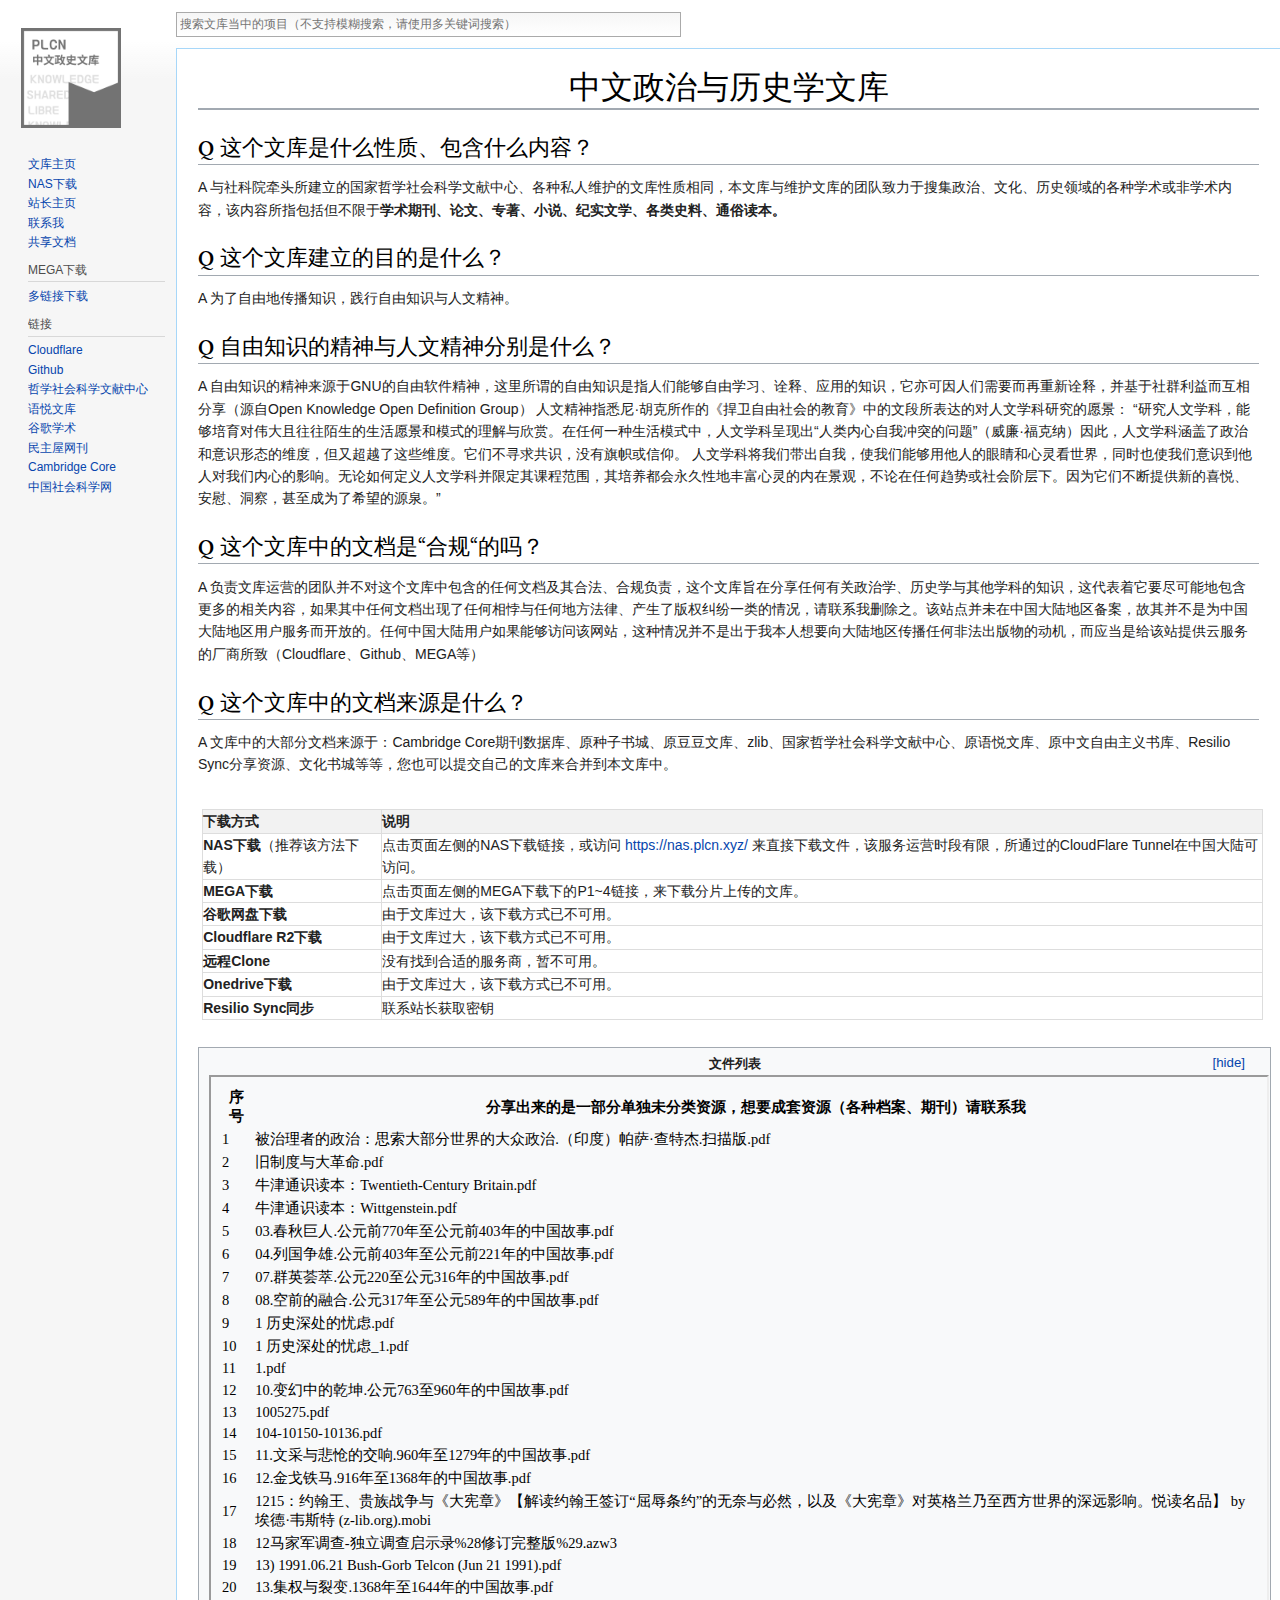
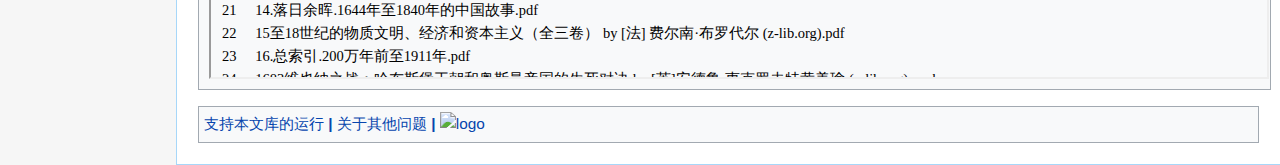
==== index.html @ 0ae176da "Add files via upload" ====
<!doctype html>
<html lang="zh-cmn-Hans">

<head>
	<meta charset="utf-8">
	<title>中文政史文库</title>
	<meta name="viewport" content="width=device-width,initial-scale=1.0,user-scalable=0">
	<link rel="apple-touch-icon" href="apple-touch-icon.png">
	<link rel="stylesheet" href="style.css">
	<script src="js/vendor/modernizr-2.8.3.min.js"></script>
	<link rel="shortcut icon" href="img/logo.png" type="image/x-icon">
	<meta name="description" content="包含了大量文献资料的政史文库">
	<meta name="keywords" content="PLCN中文政治学、历史学文库 政治学|近代史|文革">
</head>

<body>
	<div class="wrapAll clearfix">
		<div class="sidebar">
			<div class="logo">
				<a href="/"><img src='img/logo.png' alt="logo" height="100" width="100"></a>
			</div>
			<div class="navigation">
				<ul>
					<li><a href="https://plcn.xyz">文库主页</a></li>
					<li><a href="https://nas.plcn.xyz/">NAS下载</a></li>
					<li><a href="http://me.plcn.xyz/">站长主页</a></li>
					<li><a href="mailto:neilsondou@outlook.com">联系我</a></li>
					<li><a href="mailto:neilsondou@outlook.com">共享文档</a></li>
				</ul>
				<h3>MEGA下载</h3>
				<ul>
					<li><a href="javascript:mega()">多链接下载</a></li>
				</ul>
				<script>
					function mega() {
						window.open("https://mega.nz/folder/yZ1gjK7I#gUmmzKEp8_88WYikbtRnMg");
						window.open("https://mega.nz/folder/DYlEnbJa#AN3kUQYILCw56niktezmcw");
						window.open("https://mega.nz/folder/9m8EwQAS#wQDfjue_NYb7kgNM20iWjA");
						window.open("https://mega.nz/folder/07Mj3BKL#cGnE078jrH1jyzjW-s3KSQ");
					}
				</script>
				<h3>链接</h3>
				<ul>
					<li><a href="https://www.cloudflare.com/zh-cn/">Cloudflare</a></li>
					<li><a href="https://github.com/">Github</a></li>
					<li><a href="https://www.ncpssd.org/">哲学社会科学文献中心</a></li>
					<li><a href="http://yuyuelibrary.com/">语悦文库</a></li>
					<li><a href="https://scholar.google.com/">谷歌学术</a></li>
					<li><a href="#">民主屋网刊</a></li>
					<li><a href="https://www.cambridge.org/core">Cambridge Core</a></li>
					<li><a href="https://www.cssn.cn/">中国社会科学网</a></li>

				</ul>
			</div>


		</div>
		<div class="mainsection">
			<div class="headerLinks">
				<input type="text" id="simpleSearch" onkeyup="searchFunction()"
					placeholder="搜索文库当中的项目（不支持模糊搜索，请使用多关键词搜索）">

				<div id="searchResults" class="searchResult"></div>
			</div>

			<div class="article">
				<h1>中文政治与历史学文库</h1>

				<h2>Q 这个文库是什么性质、包含什么内容？
				</h2>
				<p>A 与社科院牵头所建立的国家哲学社会科学文献中心、各种私人维护的文库性质相同，本文库与维护文库的团队致力于搜集政治、文化、历史领域的各种学术或非学术内容，该内容所指包括但不限于<strong>学术期刊、论文、专著、小说、纪实文学、各类史料、通俗读本。</strong>
				</p>
				<h2>Q 这个文库建立的目的是什么？
				</h2>
				<p>A 为了自由地传播知识，践行自由知识与人文精神。
				</p>
				<h2>Q 自由知识的精神与人文精神分别是什么？
				</h2>
				<p>A 自由知识的精神来源于GNU的自由软件精神，这里所谓的自由知识是指人们能够自由学习、诠释、应用的知识，它亦可因人们需要而再重新诠释，并基于社群利益而互相分享（源自Open Knowledge Open
					Definition Group） 人文精神指悉尼·胡克所作的《捍卫自由社会的教育》中的文段所表达的对人文学科研究的愿景：
					“研究人文学科，能够培育对伟大且往往陌生的生活愿景和模式的理解与欣赏。在任何一种生活模式中，人文学科呈现出“人类内心自我冲突的问题”（威廉·福克纳）因此，人文学科涵盖了政治和意识形态的维度，但又超越了这些维度。它们不寻求共识，没有旗帜或信仰。
					人文学科将我们带出自我，使我们能够用他人的眼睛和心灵看世界，同时也使我们意识到他人对我们内心的影响。无论如何定义人文学科并限定其课程范围，其培养都会永久性地丰富心灵的内在景观，不论在任何趋势或社会阶层下。因为它们不断提供新的喜悦、安慰、洞察，甚至成为了希望的源泉。”
				</p>
				<h2>Q 这个文库中的文档是“合规“的吗？
				</h2>
				<p>A 负责文库运营的团队并不对这个文库中包含的任何文档及其合法、合规负责，这个文库旨在分享任何有关政治学、历史学与其他学科的知识，这代表着它要尽可能地包含更多的相关内容，如果其中任何文档出现了任何相悖与任何地方法律、产生了版权纠纷一类的情况，请联系我删除之。该站点并未在中国大陆地区备案，故其并不是为中国大陆地区用户服务而开放的。任何中国大陆用户如果能够访问该网站，这种情况并不是出于我本人想要向大陆地区传播任何非法出版物的动机，而应当是给该站提供云服务的厂商所致（Cloudflare、Github、MEGA等）
				</p>
				<h2>Q 这个文库中的文档来源是什么？
				</h2>
				<p>A 文库中的大部分文档来源于：Cambridge Core期刊数据库、原种子书城、原豆豆文库、zlib、国家哲学社会科学文献中心、原语悦文库、原中文自由主义书库、Resilio
					Sync分享资源、文化书城等等，您也可以提交自己的文库来合并到本文库中。
				</p>
				<div>&nbsp;</div>
				<table>
					<tr>
						<th>下载方式</th>
						<th>说明</th>
					</tr>
					<tr>
						<td><strong>NAS下载</strong>（推荐该方法下载）</td>
						<td>点击页面左侧的NAS下载链接，或访问 <a href="https://nas.plcn.xyz/">https://nas.plcn.xyz/</a>
							来直接下载文件，该服务运营时段有限，所通过的CloudFlare Tunnel在中国大陆可访问。</td>
					</tr>
					<tr>
						<td><strong>MEGA下载</strong></td>
						<td>点击页面左侧的MEGA下载下的P1~4链接，来下载分片上传的文库。</td>
					</tr>
					<tr>
						<td><strong>谷歌网盘下载</strong></td>
						<td>由于文库过大，该下载方式已不可用。</td>
					</tr>
					<tr>
						<td><strong>Cloudflare R2下载</strong></td>
						<td>由于文库过大，该下载方式已不可用。</td>
					</tr>
					<tr>
						<td><strong>远程Clone</strong></td>
						<td>没有找到合适的服务商，暂不可用。</td>
					</tr>
					<tr>
						<td><strong>Onedrive下载</strong></td>
						<td>由于文库过大，该下载方式已不可用。</td>
					</tr>
					<tr>
						<td><strong>Resilio Sync同步</strong></td>
						<td>联系站长获取密钥</td>
					</tr>
				</table>
				<div>&nbsp;</div>

				<div class="contentsPanel">
					<div class="contentsHeader h2">文件列表</div>
					<ul>
						<li>
							<iframe src="./file.html" height="600" width=100%>
							</iframe>
						</li>
					</ul>
				</div>

				<div class="categories">
					<a href="support.jpg">支持本文库的运行</a>
					<a href="#">关于其他问题</a>
					<a href="https://plcn.xyz"><img src='wenku.png' alt="logo" height="40" width="140"></a>

				</div>
			</div>
		</div>


		<script src="https://code.jquery.com/jquery-1.12.0.min.js"></script>
		<script>
			window.jQuery || document.write('<script src="js/vendor/jquery-1.12.0.min.js"><\/script>')
		</script>
		<script src="script.js"></script>
		<script>
			let items = [];
			fetch('./data.json')
				.then(response => response.json())
				.then(data => {
					items = data;
				})
				.catch(error => {
					console.error('Error fetching data:', error);
				});

			function searchFunction() {
				const input = document.getElementById("simpleSearch");
				const filter = input.value.toUpperCase();
				const searchResults = document.getElementById("searchResults");
				searchResults.innerHTML = "";

				if (filter) {
					const filteredItems = items.filter(item => item.name.toUpperCase().includes(filter));
					filteredItems.forEach(item => {
						const a = document.createElement("a");
						a.textContent = item.name;
						a.href = "#";
						a.onclick = function () {
							window.open("https://nas.plcn.xyz/Pl_Library" + item.full_name);
						};
						searchResults.appendChild(a);
					});
					searchResults.style.display = "block";
				} else {
					searchResults.style.display = "none";
				}
			}
		</script>

</body>

</html>
---- style.css ----
@font-face {
  font-family: "Linux Libertine";
  src: url("fonts/LinLibertine_RZ.woff") format("woff");
}

h1 {
  text-align: center;
}

table {
  width: 100%;
  margin: 0.3em;
  border-collapse: collapse;
  padding-top: 1em;
  padding-bottom: 1em;
}

th,
td {
  border: 1px solid #ddd;
  padding: 8px;
  text-align: left;
}

th {
  background-color: #f2f2f2;
}
#searchInput {
  width: 70%;
  box-sizing: border-box;
  padding: 0.1em;
  border: 2px solid #000000;
}

.searchResult {
  display: none;
  position: absolute;
  background-color: #f9f9f9;
  max-width: 100%;
  box-shadow: 0px 8px 16px 0px rgba(0, 0, 0, 0.2);
  z-index: 1;
}

.searchResult a {
  color: black;
  padding: 12px 16px;
  text-decoration: none;
  display: block;
}

.searchResult a:hover {
  background-color: #f1f1f1;
}

html {
  font-family: sans-serif;
  -ms-text-size-adjust: 100%;
  -webkit-text-size-adjust: 100%;
}

body {
  margin: 0;
}

article,
aside,
details,
figcaption,
figure,
footer,
header,
hgroup,
main,
menu,
nav,
section,
summary {
  display: block;
}

audio,
canvas,
progress,
video {
  display: inline-block;
  vertical-align: baseline;
}

audio:not([controls]) {
  display: none;
  height: 0;
}

[hidden],
template {
  display: none;
}

a {
  background-color: transparent;
}

a:active,
a:hover {
  outline: 0;
}

abbr[title] {
  border-bottom: 1px dotted;
}

b,
strong {
  font-weight: bold;
}

dfn {
  font-style: italic;
}

h1 {
  font-size: 2em;
  margin: 0.67em 0;
}

mark {
  background: #ff0;
  color: #000;
}

small {
  font-size: 80%;
}

sub,
sup {
  font-size: 75%;
  line-height: 0;
  position: relative;
  vertical-align: baseline;
}

sup {
  top: -0.5em;
}

sub {
  bottom: -0.25em;
}

img {
  border: 0;
  max-width: 100%;
}

svg:not(:root) {
  overflow: hidden;
}

figure {
  margin: 1em 40px;
}

hr {
  box-sizing: content-box;
  height: 0;
}

pre {
  overflow: auto;
}

code,
kbd,
pre,
samp {
  font-family: monospace, monospace;
  font-size: 1em;
}

button,
input,
optgroup,
select,
textarea {
  color: inherit;
  font: inherit;
  margin: 0;
}

button {
  overflow: visible;
}

button,
select {
  text-transform: none;
}

button,
html input[type="button"],
input[type="reset"],
input[type="submit"] {
  -webkit-appearance: button;
  cursor: pointer;
}

button[disabled],
html input[disabled] {
  cursor: default;
}

button::-moz-focus-inner,
input::-moz-focus-inner {
  border: 0;
  padding: 0;
}

input {
  line-height: normal;
}

input[type="checkbox"],
input[type="radio"] {
  box-sizing: border-box;
  padding: 0;
}

input[type="number"]::-webkit-inner-spin-button,
input[type="number"]::-webkit-outer-spin-button {
  height: auto;
}

input[type="search"] {
  -webkit-appearance: textfield;
  box-sizing: content-box;
}

input[type="search"]::-webkit-search-cancel-button,
input[type="search"]::-webkit-search-decoration {
  -webkit-appearance: none;
}

fieldset {
  border: 1px solid #c0c0c0;
  margin: 0 2px;
  padding: 0.35em 0.625em 0.75em;
}

legend {
  border: 0;
  padding: 0;
}

textarea {
  overflow: auto;
}

optgroup {
  font-weight: bold;
}

table {
  border-collapse: collapse;
  border-spacing: 0;
}

td,
th {
  padding: 0;
}

html {
  color: #222;
  font-size: 1em;
  line-height: 1.4;
}

::-moz-selection {
  background: #b3d4fc;
  text-shadow: none;
}

::selection {
  background: #b3d4fc;
  text-shadow: none;
}

hr {
  display: block;
  height: 1px;
  border: 0;
  border-top: 1px solid #ccc;
  margin: 1em 0;
  padding: 0;
}

audio,
canvas,
iframe,
img,
svg,
video {
  vertical-align: middle;
}

fieldset {
  border: 0;
  margin: 0;
  padding: 0;
}

textarea {
  resize: vertical;
}

.browserupgrade {
  margin: 0.2em 0;
  background: #ccc;
  color: #000;
  padding: 0.2em 0;
}

.hidden {
  display: none !important;
}

.visuallyhidden {
  border: 0;
  clip: rect(0 0 0 0);
  height: 1px;
  margin: -1px;
  overflow: hidden;
  padding: 0;
  position: absolute;
  width: 1px;
}

.visuallyhidden.focusable:active,
.visuallyhidden.focusable:focus {
  clip: auto;
  height: auto;
  margin: 0;
  overflow: visible;
  position: static;
  width: auto;
}

.invisible {
  visibility: hidden;
}

.clearfix:before,
.clearfix:after {
  content: " ";
  display: table;
}

.clearfix:after {
  clear: both;
}

@media only screen and (min-width: 35em) {
}

@media print,
  (-webkit-min-device-pixel-ratio: 1.25),
  (min-resolution: 1.25dppx),
  (min-resolution: 120dpi) {
}

@media print {
  *,
  *:before,
  *:after,
  *:first-letter,
  *:first-line {
    background: transparent !important;
    color: #000 !important;
    box-shadow: none !important;
    text-shadow: none !important;
  }
  a,
  a:visited {
    text-decoration: underline;
  }
  a[href]:after {
    content: " (" attr(href) ")";
  }
  abbr[title]:after {
    content: " (" attr(title) ")";
  }
  a[href^="#"]:after,
  a[href^="javascript:"]:after {
    content: "";
  }
  pre,
  blockquote {
    border: 1px solid #999;
    page-break-inside: avoid;
  }
  thead {
    display: table-header-group;
  }
  tr,
  img {
    page-break-inside: avoid;
  }
  img {
    max-width: 100% !important;
  }
  p,
  h2,
  h3 {
    orphans: 3;
    widows: 3;
  }
  h2,
  h3 {
    page-break-after: avoid;
  }
}

h1,
h2,
h3,
h4,
h5,
h6 {
  color: #000;
  background: none;
  font-weight: normal;
  margin: 0;
  overflow: hidden;
  padding-top: 0.5em;
  padding-bottom: 0.17em;
}

.article h1 {
  font-family: "Linux Libertine", "Georgia", "Times", serif;
  border-bottom: 2px solid #a2a9b1;
}

.article h2 {
  font-size: 1.6em;
  margin: 0.5em 0 0.5em 0;
  font-family: "Linux Libertine", "Georgia", "Times", serif;
  border-bottom: 1px solid #a2a9b1;
  line-height: 1.4em;
  padding-bottom: 0em;
}

.article h3 {
  font-weight: bold;
  font-size: 1.2em;
}

.article p.roleNote {
  padding: 1em 0 0 1.6em;
  font-style: italic;
}

p.siteSub {
  font-size: 92%;
}

body {
  background: url(img/body-top.png) repeat-x top left #f6f6f6;
}

ul {
  list-style-type: none;
  list-style-image: none;
  margin: 0;
  padding: 0.3em 0 0 0;
}

h1 {
  line-height: 1.3;
  margin-bottom: 0.25em;
  padding: 0;
  letter-spacing: 0;
  font-size: 2.3em;
}

a,
a:visited {
  color: #0645ad;
  text-decoration: none;
}

a:hover {
  text-decoration: underline;
}

.wrapAll {
  width: 100%.;
}

.sidebar {
  float: left;
  width: 9em;
  padding: 3px 1.5em 10px 1.3em;
  position: absolute;
}

.sidebar h3 {
  font-size: 0.75em;
  color: #4d4d4d;
  font-weight: normal;
  margin: 0.5em 0 0 0;
  padding: 0.25em 0;
  cursor: default;
  border: 0;
  border-bottom: 1px solid #d8d8d8;
}

.sidebar li {
  line-height: 1.125em;
  margin: 0;
  padding: 0.25em 0;
  font-size: 0.75em;
  word-wrap: break-word;
}

div.articleRight {
  border: 1px solid #c8ccd1;
  padding: 3px;
  float: right;
  background-color: #f8f9fa;
  font-size: 94%;
  text-align: center;
  overflow: hidden;
  line-height: 1.4em;
  padding: 3px;
  font-size: 94%;
  margin: 0 0 5px 15px;
  text-align: left;
}

div.articleRightInner {
  border: 1px solid #c8ccd1;
  padding: 3px;
  background-color: #f8f9fa;
  font-size: 94%;
  text-align: center;
  overflow: hidden;
}

.logo {
  margin-top: 25px;
  margin-bottom: 20px;
}

.navigation {
  padding: 0.15em 0 0 0.45em;
}

.mainsection {
  margin: 0 0 0 11em;
}

.headerLinks {
  font-size: 0.72em;
  color: #777;
  letter-spacing: 0.017em;
}

.headerLinks a {
  display: inline-block;
  margin: 0 0 0 0.5em;
}

.tabs {
}

.tabs ul li a {
  display: block;
  background: url(img/blue-gradient.png) bottom left repeat-x transparent;
  font-size: 0.85em;
  padding: 1em 0.5em 0;
  line-height: 2em;
  position: relative;
  top: 1px;
  left: 1px;
  border-bottom: 1px solid #a7d7f9;
}

.tabs ul li a.active {
  background: #fff;
  border-bottom-color: transparent;
}

.tabs ul {
  display: inline-block;
  background: url(img/tab-separator.png) repeat-x top left transparent;
  letter-spacing: 0;
  margin: 0;
  padding: 0 1px 0 0;
}

.tabs ul li {
  margin: 0;
  padding: 0;
  white-space: nowrap;
  display: inline-block;
  float: left;
  margin: 0 1px 0 0px;
}

.tabs ul {
}

.tabsLeft {
  line-height: 0;
  float: left;
}

#simpleSearch {
  margin: 1em 0em;
  display: block;
  width: 500px;
  height: 23px;
  padding: 0 0 0 3px;
  overflow: hidden;
  border: solid 1px #aaa;
  background: #f6f6f6;
  background: -moz-linear-gradient(top, #f6f6f6 0%, #ffffff 100%);
  background: -webkit-linear-gradient(top, #f6f6f6 0%, #ffffff 100%);
  background: linear-gradient(to bottom, #f6f6f6 0%, #ffffff 100%);
}

#searchInput {
  background: transparent;
  border: none;
  vertical-align: top;
  height: 23px;
  width: 239px;
  font-size: 0.8em;
}

#submitSearch {
  background-image: url(img/search.png);
  display: inline-block;
  background-position: center center;
  background-repeat: no-repeat;
  height: 23px;
  width: 23px;
  cursor: pointer;
}

.tabsRight {
  float: right;
  line-height: 0;
}

.article {
  padding: 1.25em 1.5em 1.5em 1.5em;
  border-left: 1px solid #a7d7f9;
  background: #fff;
  line-height: 1.6;
  font-size: 0.875em;
  border-top: 1px solid #a7d7f9;
  border-bottom: 1px solid #a7d7f9;
}

.article p {
  line-height: inherit;
  margin: 0.5em 0;
}

span.user {
  background-position: left top;
  background-repeat: no-repeat;
  background-image: url(img/user-ico.png);
  padding-left: 15px !important;
}

.contentsPanel {
  border: 1px solid #a2a9b1;
  background-color: #f8f9fa;
  padding: 5px;
  font-size: 95%;
  position: relative;
  line-height: 1.7em;
  width: 100%;
}

.contentsHeader {
  font-family: sans-serif;
  font-weight: bold;
  text-align: center;
}

.hidePanel,
.showPanel {
  float: right;
  margin: 0 5px;
  position: absolute;
  right: 20px;
  cursor: pointer;
  color: #0645ad;
  top: 4px;
}

.contentsPanel ul li span {
  display: inline-block;
  margin-right: 8px;
}

.contentsPanel ul li {
}

.contentsPanel ul {
  padding: 0 0 5px 5px;
}

.contentsPanel ul li ul {
}

.contentsPanel ul li ul li {
  padding: 0 0 0 25px;
}

.showPanel {
  display: none;
}

.minimizedPanel .showPanel {
  display: block;
}

.minimizedPanel .hidePanel {
  display: none;
}

.contentsPanel.minimizedPanel {
  width: 100%;
}

.minimizedPanel .contentsHeader {
  text-align: left;
}

.lavenderBox {
  background: #fdfdfd;
  border: 1px solid #a2a9b1;
  clear: both;
  font-size: 88%;
  text-align: center;
  padding: 3px;
  line-height: 1.7em;
  margin: 1em auto 0;
}

.lavenderBox .header {
  background: #ccccff;
  padding: 0.25em 1em;
  line-height: 1.5em;
  text-align: center;
  font-weight: bold;
  color: #0645ad;
  font-size: 115%;
  margin-bottom: 3px;
}

.lavenderBox .subtitle {
  background: #ddddff;
}

.linklist a:after {
  content: " · ";
  font-weight: bold;
}

.linklist a:last-child:after {
  content: "";
}

.linklist a {
  white-space: nowrap;
}

.categories {
  border: 1px solid #a2a9b1;
  background-color: #f8f9fa;
  padding: 5px;
  margin-top: 1em;
  font-size: 1.1em;
  clear: both;
}

.categories a:after {
  content: " | ";
  font-weight: bold;
}

.categories a:last-child:after {
  content: "";
}

.pagefooter {
  padding: 1.5em 1.3em 2em;
  font-size: 75%;
  line-height: 2em;
}

.pagefooter a {
  display: inline-block;
  margin-right: 1em;
}

@media screen and (max-width: 850px) {
  #searchInput {
    width: 110px;
  }
  #simpleSearch {
    width: 138px;
  }
}

@media screen and (max-width: 700px) {
  .tabsRight {
    display: none;
  }
}

@media screen and (max-width: 550px) {
  .sidebar {
    width: 6em;
    padding: 3px 0.5em 10px 0.5em;
  }
  .mainsection {
    margin: 0 0 0 7em;
  }
  .contentsPanel {
    width: auto;
  }
}

@media screen and (max-width: 400px) {
  #simpleSearch {
    display: none;
  }
}
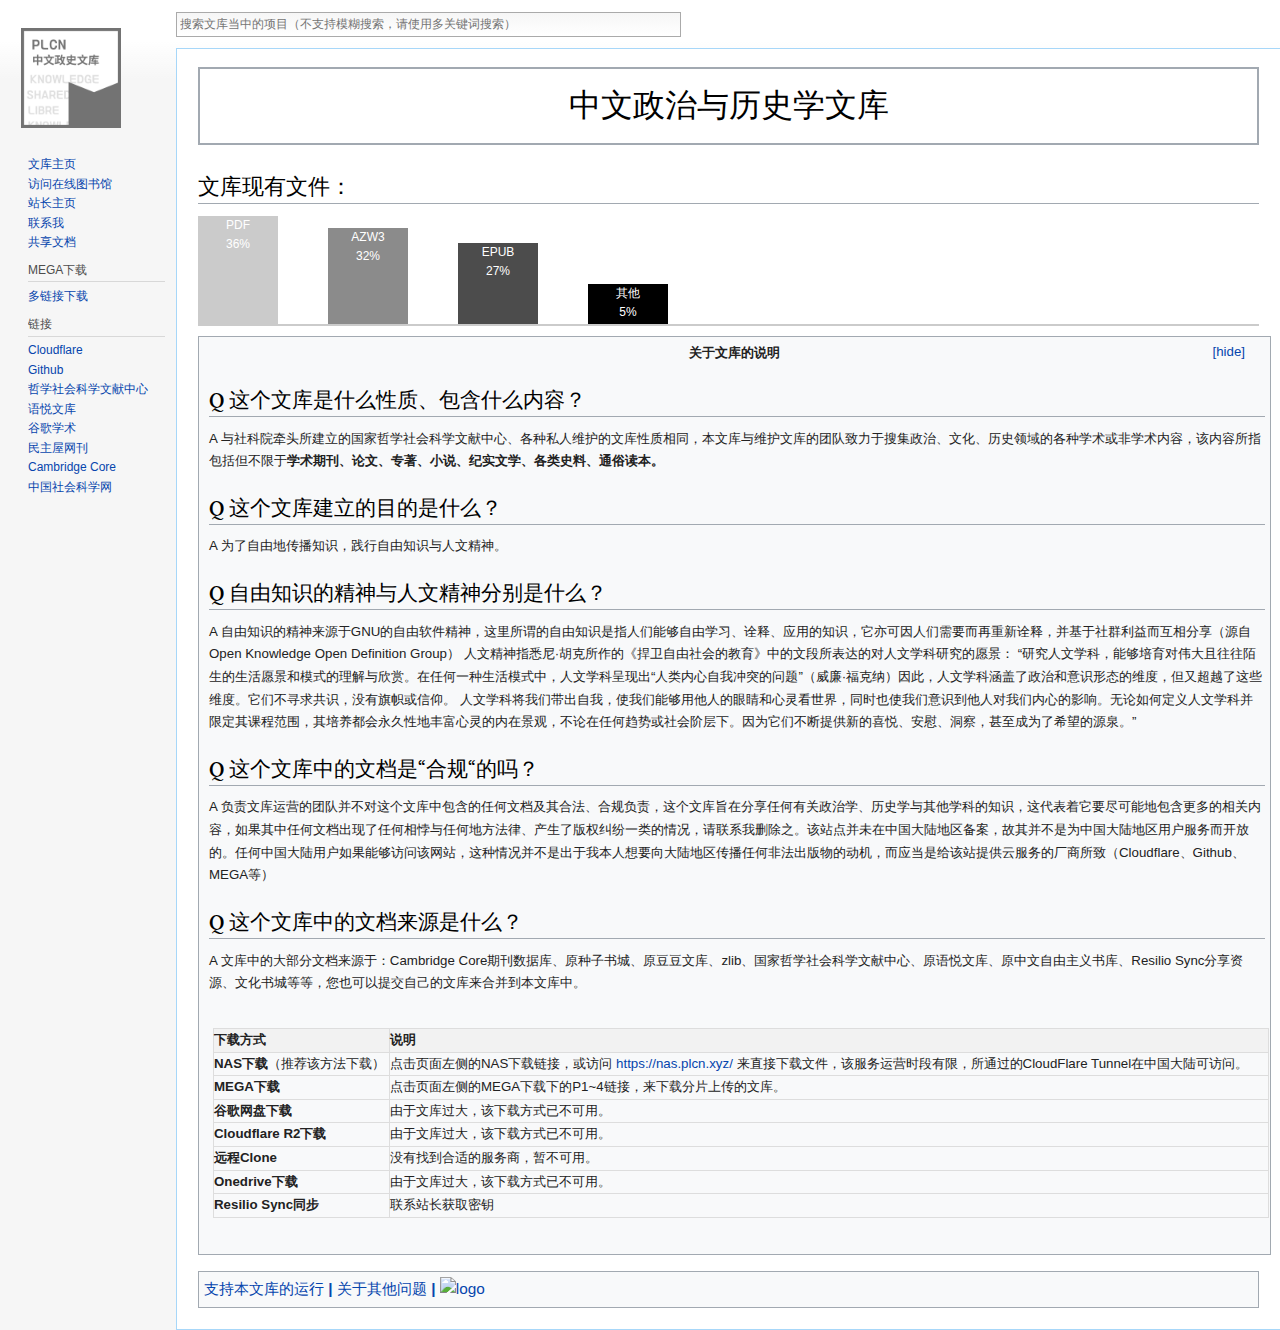
==== commit 0adc25f2: "Add files via upload" ====
--- a/index.html
+++ b/index.html
@@ -13,7 +13,7 @@
 	<meta name="keywords" content="PLCN中文政治学、历史学文库 政治学|近代史|文革">
 </head>
 
-<body>
+<body onload="hide();">
 	<div class="wrapAll clearfix">
 		<div class="sidebar">
 			<div class="logo">
@@ -22,7 +22,7 @@
 			<div class="navigation">
 				<ul>
 					<li><a href="https://plcn.xyz">文库主页</a></li>
-					<li><a href="https://nas.plcn.xyz/">NAS下载</a></li>
+					<li><a href="https://nas.plcn.xyz/">访问在线图书馆</a></li>
 					<li><a href="http://me.plcn.xyz/">站长主页</a></li>
 					<li><a href="mailto:neilsondou@outlook.com">联系我</a></li>
 					<li><a href="mailto:neilsondou@outlook.com">共享文档</a></li>
@@ -63,78 +63,82 @@
 				<div id="searchResults" class="searchResult"></div>
 			</div>
 
+
 			<div class="article">
 				<h1>中文政治与历史学文库</h1>
-
-				<h2>Q 这个文库是什么性质、包含什么内容？
-				</h2>
-				<p>A 与社科院牵头所建立的国家哲学社会科学文献中心、各种私人维护的文库性质相同，本文库与维护文库的团队致力于搜集政治、文化、历史领域的各种学术或非学术内容，该内容所指包括但不限于<strong>学术期刊、论文、专著、小说、纪实文学、各类史料、通俗读本。</strong>
-				</p>
-				<h2>Q 这个文库建立的目的是什么？
-				</h2>
-				<p>A 为了自由地传播知识，践行自由知识与人文精神。
-				</p>
-				<h2>Q 自由知识的精神与人文精神分别是什么？
-				</h2>
-				<p>A 自由知识的精神来源于GNU的自由软件精神，这里所谓的自由知识是指人们能够自由学习、诠释、应用的知识，它亦可因人们需要而再重新诠释，并基于社群利益而互相分享（源自Open Knowledge Open
-					Definition Group） 人文精神指悉尼·胡克所作的《捍卫自由社会的教育》中的文段所表达的对人文学科研究的愿景：
-					“研究人文学科，能够培育对伟大且往往陌生的生活愿景和模式的理解与欣赏。在任何一种生活模式中，人文学科呈现出“人类内心自我冲突的问题”（威廉·福克纳）因此，人文学科涵盖了政治和意识形态的维度，但又超越了这些维度。它们不寻求共识，没有旗帜或信仰。
-					人文学科将我们带出自我，使我们能够用他人的眼睛和心灵看世界，同时也使我们意识到他人对我们内心的影响。无论如何定义人文学科并限定其课程范围，其培养都会永久性地丰富心灵的内在景观，不论在任何趋势或社会阶层下。因为它们不断提供新的喜悦、安慰、洞察，甚至成为了希望的源泉。”
-				</p>
-				<h2>Q 这个文库中的文档是“合规“的吗？
-				</h2>
-				<p>A 负责文库运营的团队并不对这个文库中包含的任何文档及其合法、合规负责，这个文库旨在分享任何有关政治学、历史学与其他学科的知识，这代表着它要尽可能地包含更多的相关内容，如果其中任何文档出现了任何相悖与任何地方法律、产生了版权纠纷一类的情况，请联系我删除之。该站点并未在中国大陆地区备案，故其并不是为中国大陆地区用户服务而开放的。任何中国大陆用户如果能够访问该网站，这种情况并不是出于我本人想要向大陆地区传播任何非法出版物的动机，而应当是给该站提供云服务的厂商所致（Cloudflare、Github、MEGA等）
-				</p>
-				<h2>Q 这个文库中的文档来源是什么？
-				</h2>
-				<p>A 文库中的大部分文档来源于：Cambridge Core期刊数据库、原种子书城、原豆豆文库、zlib、国家哲学社会科学文献中心、原语悦文库、原中文自由主义书库、Resilio
-					Sync分享资源、文化书城等等，您也可以提交自己的文库来合并到本文库中。
-				</p>
-				<div>&nbsp;</div>
-				<table>
-					<tr>
-						<th>下载方式</th>
-						<th>说明</th>
-					</tr>
-					<tr>
-						<td><strong>NAS下载</strong>（推荐该方法下载）</td>
-						<td>点击页面左侧的NAS下载链接，或访问 <a href="https://nas.plcn.xyz/">https://nas.plcn.xyz/</a>
-							来直接下载文件，该服务运营时段有限，所通过的CloudFlare Tunnel在中国大陆可访问。</td>
-					</tr>
-					<tr>
-						<td><strong>MEGA下载</strong></td>
-						<td>点击页面左侧的MEGA下载下的P1~4链接，来下载分片上传的文库。</td>
-					</tr>
-					<tr>
-						<td><strong>谷歌网盘下载</strong></td>
-						<td>由于文库过大，该下载方式已不可用。</td>
-					</tr>
-					<tr>
-						<td><strong>Cloudflare R2下载</strong></td>
-						<td>由于文库过大，该下载方式已不可用。</td>
-					</tr>
-					<tr>
-						<td><strong>远程Clone</strong></td>
-						<td>没有找到合适的服务商，暂不可用。</td>
-					</tr>
-					<tr>
-						<td><strong>Onedrive下载</strong></td>
-						<td>由于文库过大，该下载方式已不可用。</td>
-					</tr>
-					<tr>
-						<td><strong>Resilio Sync同步</strong></td>
-						<td>联系站长获取密钥</td>
-					</tr>
-				</table>
-				<div>&nbsp;</div>
-
+				<h2>文库现有文件：</h2>
+				<div class="chart">
+					<div class="bar bar-pdf">PDF<br>36%</div>
+					<div class="bar bar-azw3">AZW3<br>32%</div>
+					<div class="bar bar-epub">EPUB<br>27%</div>
+					<div class="bar bar-other">其他<br>5%</div>
+				</div>
 				<div class="contentsPanel">
-					<div class="contentsHeader h2">文件列表</div>
+					<div class="contentsHeader h2">关于文库的说明</div>
 					<ul>
-						<li>
-							<iframe src="./file.html" height="600" width=100%>
-							</iframe>
-						</li>
+						<h2>Q 这个文库是什么性质、包含什么内容？
+						</h2>
+						<p>A 与社科院牵头所建立的国家哲学社会科学文献中心、各种私人维护的文库性质相同，本文库与维护文库的团队致力于搜集政治、文化、历史领域的各种学术或非学术内容，该内容所指包括但不限于<strong>学术期刊、论文、专著、小说、纪实文学、各类史料、通俗读本。</strong>
+						</p>
+						<h2>Q 这个文库建立的目的是什么？
+						</h2>
+						<p>A 为了自由地传播知识，践行自由知识与人文精神。
+						</p>
+						<h2>Q 自由知识的精神与人文精神分别是什么？
+						</h2>
+						<p>A 自由知识的精神来源于GNU的自由软件精神，这里所谓的自由知识是指人们能够自由学习、诠释、应用的知识，它亦可因人们需要而再重新诠释，并基于社群利益而互相分享（源自Open
+							Knowledge Open
+							Definition Group） 人文精神指悉尼·胡克所作的《捍卫自由社会的教育》中的文段所表达的对人文学科研究的愿景：
+							“研究人文学科，能够培育对伟大且往往陌生的生活愿景和模式的理解与欣赏。在任何一种生活模式中，人文学科呈现出“人类内心自我冲突的问题”（威廉·福克纳）因此，人文学科涵盖了政治和意识形态的维度，但又超越了这些维度。它们不寻求共识，没有旗帜或信仰。
+							人文学科将我们带出自我，使我们能够用他人的眼睛和心灵看世界，同时也使我们意识到他人对我们内心的影响。无论如何定义人文学科并限定其课程范围，其培养都会永久性地丰富心灵的内在景观，不论在任何趋势或社会阶层下。因为它们不断提供新的喜悦、安慰、洞察，甚至成为了希望的源泉。”
+						</p>
+						<h2>Q 这个文库中的文档是“合规“的吗？
+						</h2>
+						<p>A 负责文库运营的团队并不对这个文库中包含的任何文档及其合法、合规负责，这个文库旨在分享任何有关政治学、历史学与其他学科的知识，这代表着它要尽可能地包含更多的相关内容，如果其中任何文档出现了任何相悖与任何地方法律、产生了版权纠纷一类的情况，请联系我删除之。该站点并未在中国大陆地区备案，故其并不是为中国大陆地区用户服务而开放的。任何中国大陆用户如果能够访问该网站，这种情况并不是出于我本人想要向大陆地区传播任何非法出版物的动机，而应当是给该站提供云服务的厂商所致（Cloudflare、Github、MEGA等）
+						</p>
+						<h2>Q 这个文库中的文档来源是什么？
+						</h2>
+						<p>A 文库中的大部分文档来源于：Cambridge Core期刊数据库、原种子书城、原豆豆文库、zlib、国家哲学社会科学文献中心、原语悦文库、原中文自由主义书库、Resilio
+							Sync分享资源、文化书城等等，您也可以提交自己的文库来合并到本文库中。
+						</p>
+						<div>&nbsp;</div>
+						<table>
+							<tr>
+								<th>下载方式</th>
+								<th>说明</th>
+							</tr>
+							<tr>
+								<td><strong>NAS下载</strong>（推荐该方法下载）</td>
+								<td>点击页面左侧的NAS下载链接，或访问 <a href="https://nas.plcn.xyz/">https://nas.plcn.xyz/</a>
+									来直接下载文件，该服务运营时段有限，所通过的CloudFlare Tunnel在中国大陆可访问。</td>
+							</tr>
+							<tr>
+								<td><strong>MEGA下载</strong></td>
+								<td>点击页面左侧的MEGA下载下的P1~4链接，来下载分片上传的文库。</td>
+							</tr>
+							<tr>
+								<td><strong>谷歌网盘下载</strong></td>
+								<td>由于文库过大，该下载方式已不可用。</td>
+							</tr>
+							<tr>
+								<td><strong>Cloudflare R2下载</strong></td>
+								<td>由于文库过大，该下载方式已不可用。</td>
+							</tr>
+							<tr>
+								<td><strong>远程Clone</strong></td>
+								<td>没有找到合适的服务商，暂不可用。</td>
+							</tr>
+							<tr>
+								<td><strong>Onedrive下载</strong></td>
+								<td>由于文库过大，该下载方式已不可用。</td>
+							</tr>
+							<tr>
+								<td><strong>Resilio Sync同步</strong></td>
+								<td>联系站长获取密钥</td>
+							</tr>
+						</table>
+						<div>&nbsp;</div>
+
 					</ul>
 				</div>
 
@@ -177,7 +181,7 @@
 						a.textContent = item.name;
 						a.href = "#";
 						a.onclick = function () {
-							window.open("https://nas.plcn.xyz/Pl_Library" + item.full_name);
+							window.open("https://nas.plcn.xyz/pl_library/" + item.full_name);
 						};
 						searchResults.appendChild(a);
 					});
@@ -187,6 +191,16 @@
 				}
 			}
 		</script>
+		<script>
+			function isMobileDevice() {
+				return /Android|webOS|iPhone|iPad|iPod|BlackBerry|IEMobile|Opera Mini/i.test(navigator.userAgent);
+			}
+			window.onload = function () {
+				if (isMobileDevice()) {
+					alert("本网站不支持手机访问");
+				}
+			};
+		</script>
 
 </body>
 
--- a/style.css
+++ b/style.css
@@ -121,6 +121,7 @@
 h1 {
   font-size: 2em;
   margin: 0.67em 0;
+  margin-bottom: 0.5em;
 }
 
 mark {
@@ -438,7 +439,12 @@
 
 .article h1 {
   font-family: "Linux Libertine", "Georgia", "Times", serif;
+  border-left: 2px solid #a2a9b1;
+  border-top: 2px solid #a2a9b1;
+  border-right: 2px solid #a2a9b1;
   border-bottom: 2px solid #a2a9b1;
+  padding-top: 0.5em !important;
+  padding-bottom: 0.5em !important;
 }
 
 .article h2 {
@@ -477,7 +483,7 @@
 
 h1 {
   line-height: 1.3;
-  margin-bottom: 0.25em;
+  margin-bottom: 0.5em;
   padding: 0;
   letter-spacing: 0;
   font-size: 2.3em;
@@ -843,3 +849,44 @@
     display: none;
   }
 }
+
+.chart {
+  display: flex;
+  align-items: flex-end;
+  height: 100px;
+  margin-top: 20px;
+  margin-bottom: 10px;
+  border-bottom: 2px solid #cbcbcb;
+}
+.bar {
+  width: 80px;
+  margin-right: 50px;
+  text-align: center;
+  color: white;
+  font-size: 12px;
+  transition: height 0.5s;
+}
+.bar:hover {
+  opacity: 0.8;
+}
+.bar-pdf {
+  background-color: #cbcbcb;
+  height: 108px; /* 36% of 300px */
+}
+.bar-azw3 {
+  background-color: #8b8b8b;
+  height: 96px; /* 32% of 300px */
+}
+.bar-epub {
+  background-color: #4c4c4c;
+  height: 81px; /* 27% of 300px */
+}
+.bar-other {
+  background-color: #000000;
+  height: 40px; /* 5% of 300px */
+}
+.label {
+  margin-top: 5px;
+  text-align: center;
+  font-size: 14px;
+}
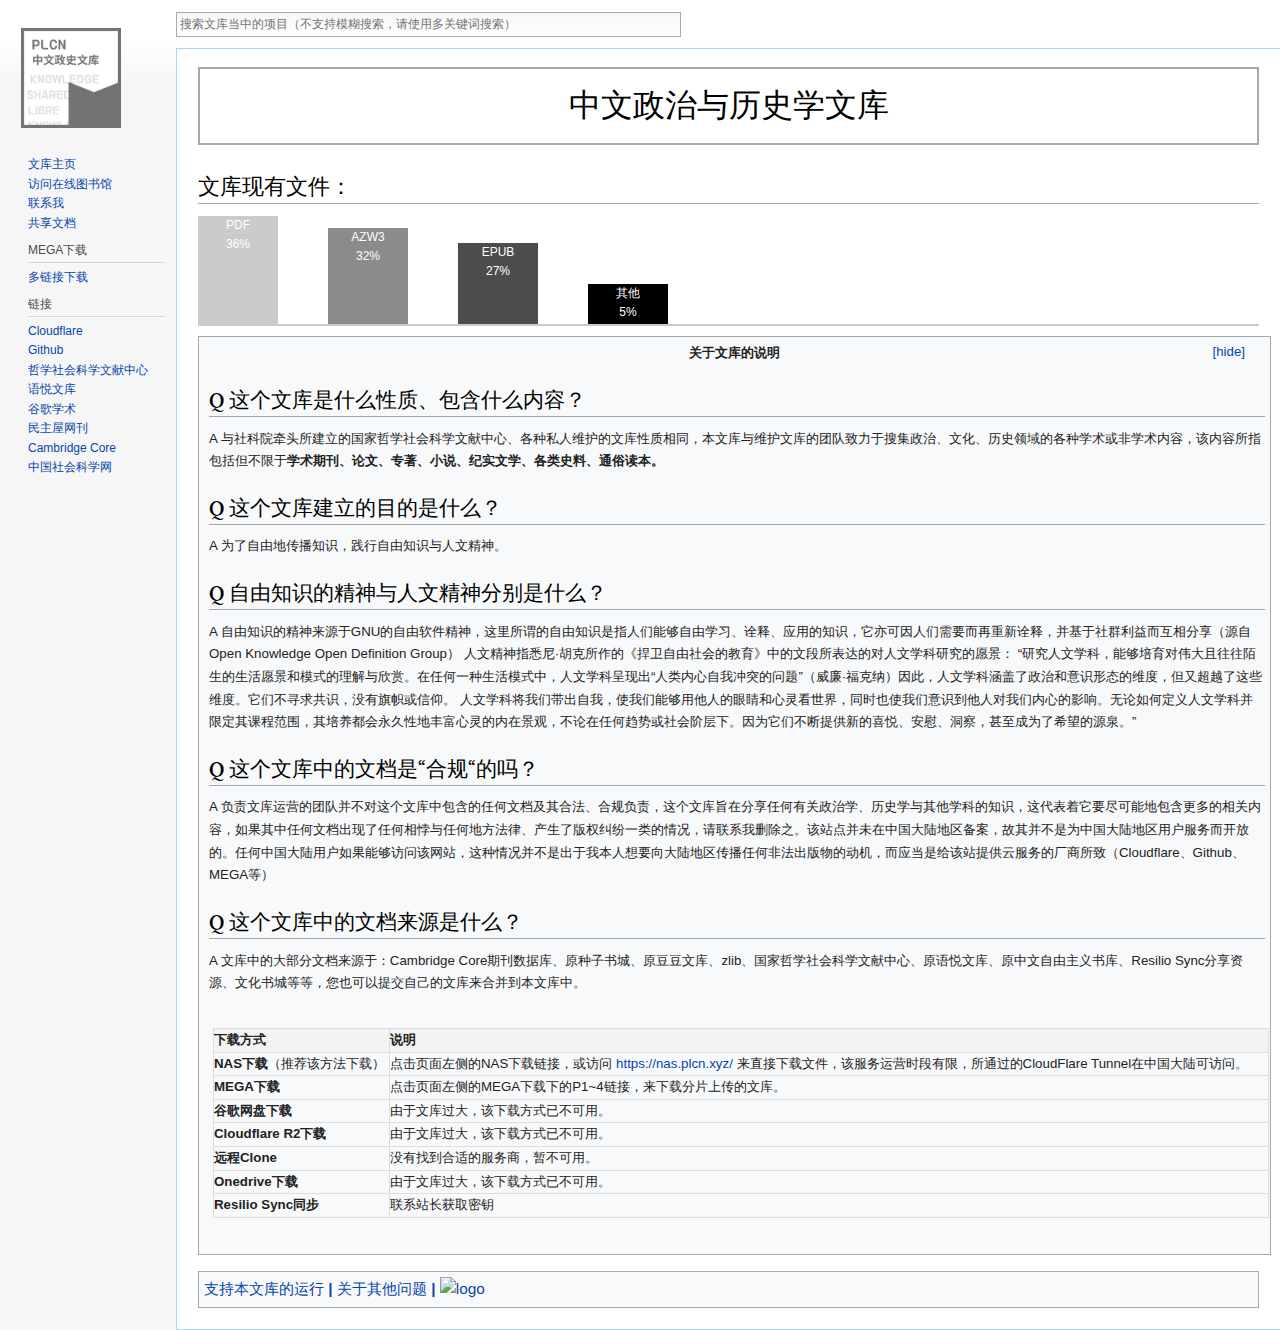
==== commit d22945d6: "Add files via upload" ====
--- a/index.html
+++ b/index.html
@@ -23,7 +23,6 @@
 				<ul>
 					<li><a href="https://plcn.xyz">文库主页</a></li>
 					<li><a href="https://nas.plcn.xyz/">访问在线图书馆</a></li>
-					<li><a href="http://me.plcn.xyz/">站长主页</a></li>
 					<li><a href="mailto:neilsondou@outlook.com">联系我</a></li>
 					<li><a href="mailto:neilsondou@outlook.com">共享文档</a></li>
 				</ul>
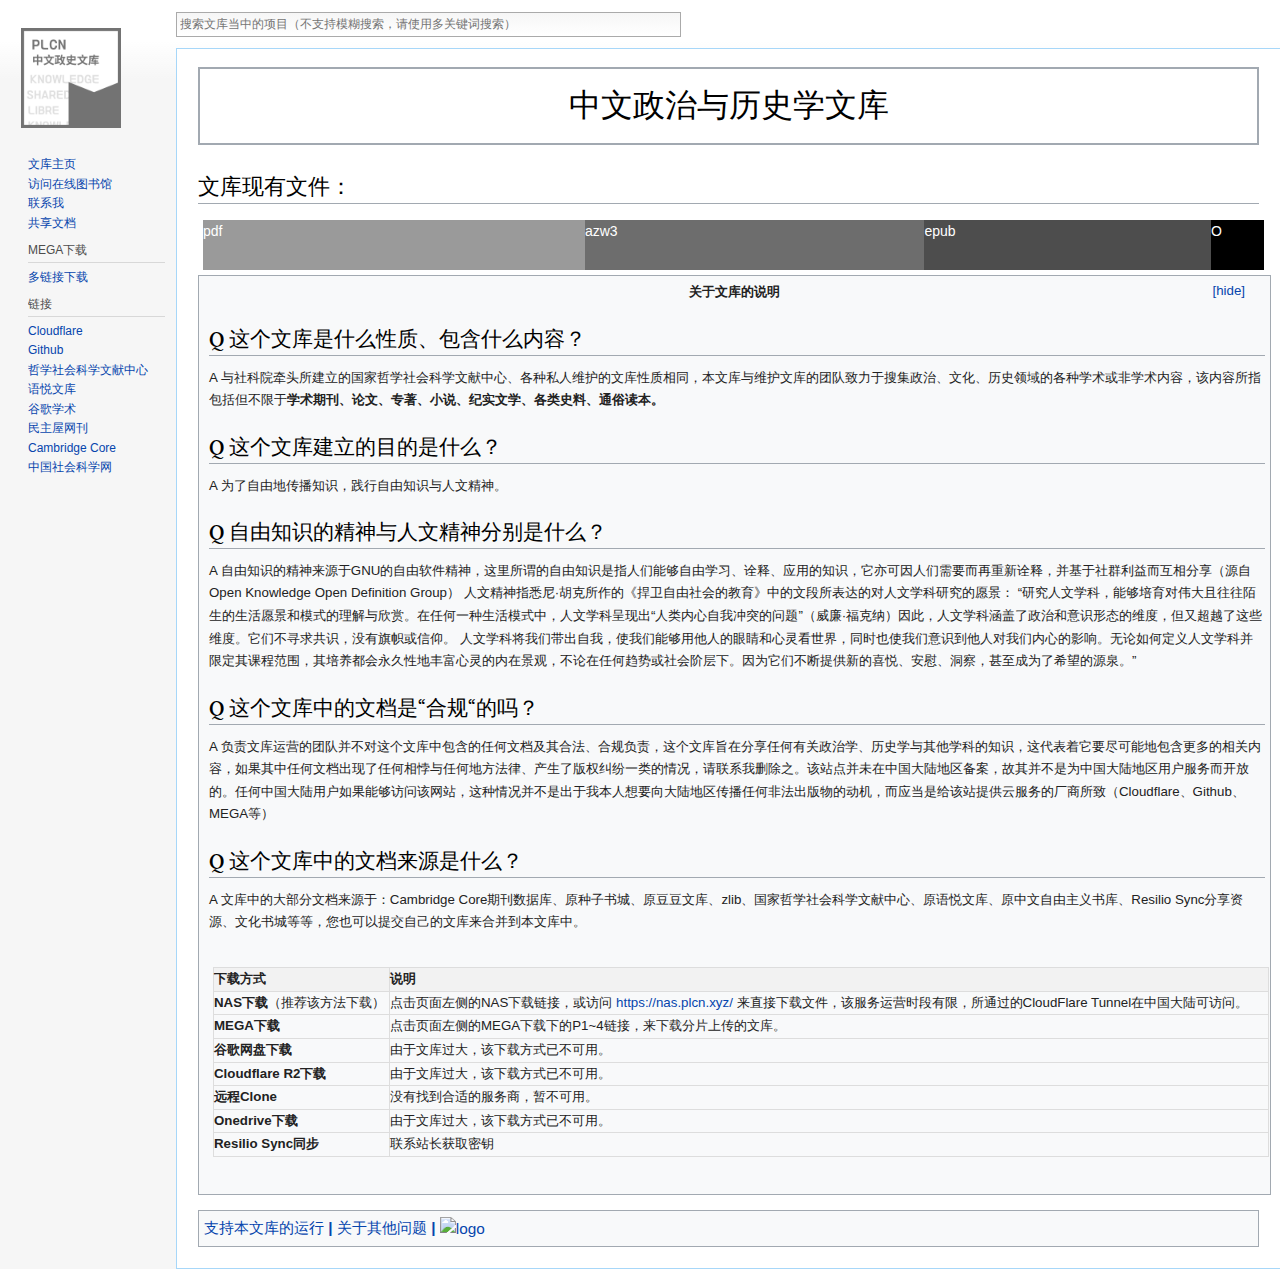
==== commit af716913: "Add files via upload" ====
--- a/index.html
+++ b/index.html
@@ -66,11 +66,13 @@
 			<div class="article">
 				<h1>中文政治与历史学文库</h1>
 				<h2>文库现有文件：</h2>
-				<div class="chart">
-					<div class="bar bar-pdf">PDF<br>36%</div>
-					<div class="bar bar-azw3">AZW3<br>32%</div>
-					<div class="bar bar-epub">EPUB<br>27%</div>
-					<div class="bar bar-other">其他<br>5%</div>
+				<div class="container">
+					<div class="bar-chart">
+						<div class="bar-segment pdf">pdf</div>
+						<div class="bar-segment azw3">azw3</div>
+						<div class="bar-segment epub">epub</div>
+						<div class="bar-segment other">O</div>
+					</div>
 				</div>
 				<div class="contentsPanel">
 					<div class="contentsHeader h2">关于文库的说明</div>
--- a/style.css
+++ b/style.css
@@ -890,3 +890,44 @@
   text-align: center;
   font-size: 14px;
 }
+
+.bar-chart {
+  display: flex;
+  height: 50px;
+  width: 100%;
+  padding: 5px;
+  margin-right: 20px;
+}
+.bar-segment {
+  height: 100%;
+}
+.pdf {
+  background-color: #9a9a9a;
+  color: #ffffff;
+
+  width: 36%;
+}
+.azw3 {
+  background-color: #6d6d6d;
+  color: #ffffff;
+
+  width: 32%;
+}
+.epub {
+  background-color: #4d4d4d;
+  color: #ffffff;
+
+  width: 27%;
+}
+.other {
+  background-color: #000000;
+  color: #ffffff;
+  width: 5%;
+}
+.info-list {
+  list-style-type: none;
+  padding: 0;
+}
+.info-list li {
+  margin-bottom: 10px;
+}
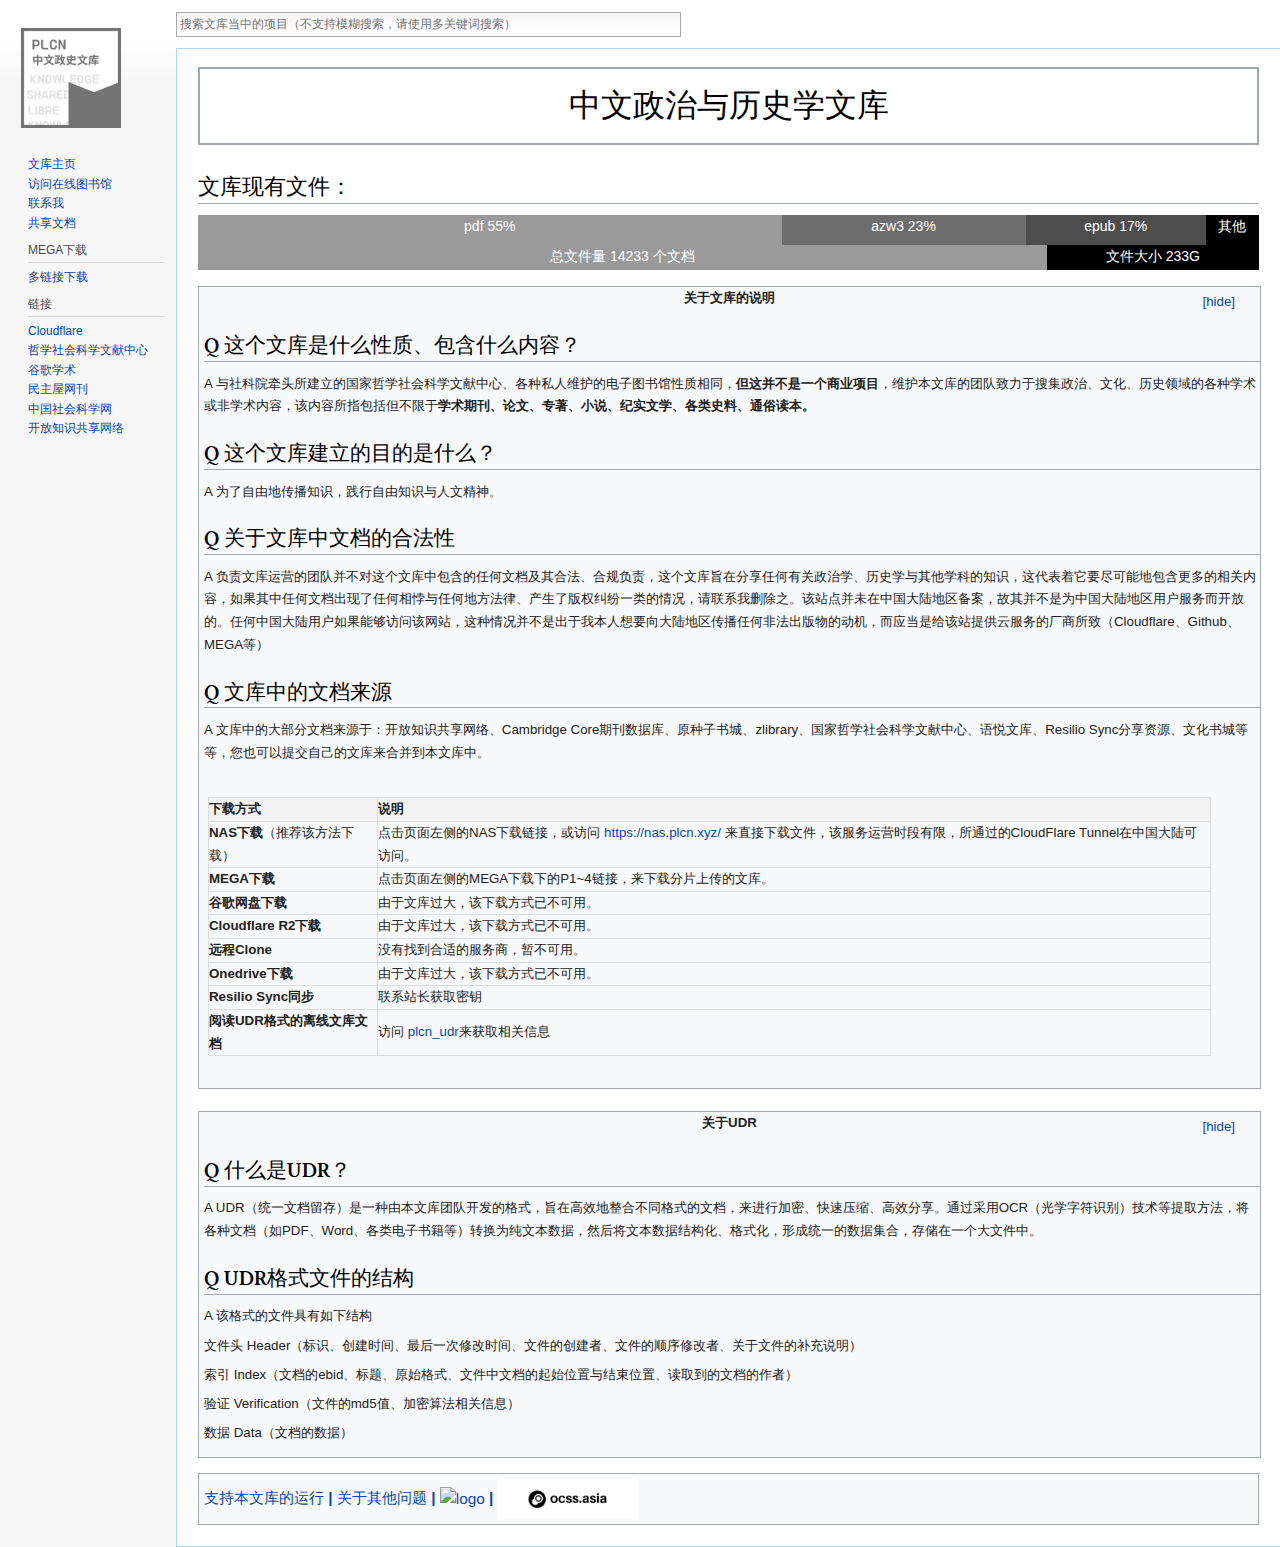
==== commit 06ef02ea: "Add files via upload" ====
--- a/index.html
+++ b/index.html
@@ -41,14 +41,11 @@
 				<h3>链接</h3>
 				<ul>
 					<li><a href="https://www.cloudflare.com/zh-cn/">Cloudflare</a></li>
-					<li><a href="https://github.com/">Github</a></li>
 					<li><a href="https://www.ncpssd.org/">哲学社会科学文献中心</a></li>
-					<li><a href="http://yuyuelibrary.com/">语悦文库</a></li>
 					<li><a href="https://scholar.google.com/">谷歌学术</a></li>
 					<li><a href="#">民主屋网刊</a></li>
-					<li><a href="https://www.cambridge.org/core">Cambridge Core</a></li>
 					<li><a href="https://www.cssn.cn/">中国社会科学网</a></li>
-
+					<li><a href="https://www.ocss.asia">开放知识共享网络</a></li>
 				</ul>
 			</div>
 
@@ -68,10 +65,14 @@
 				<h2>文库现有文件：</h2>
 				<div class="container">
 					<div class="bar-chart">
-						<div class="bar-segment pdf">pdf</div>
-						<div class="bar-segment azw3">azw3</div>
-						<div class="bar-segment epub">epub</div>
-						<div class="bar-segment other">O</div>
+						<div class="bar-segment pdf">pdf 55%</div>
+						<div class="bar-segment azw3">azw3 23%</div>
+						<div class="bar-segment epub">epub 17%</div>
+						<div class="bar-segment other">其他</div>
+					</div>
+					<div class="bar-chart2">
+						<div class="bar-segment2 amount">总文件量 14233 个文档</div>
+						<div class="bar-segment2 size">文件大小 233G</div>
 					</div>
 				</div>
 				<div class="contentsPanel">
@@ -79,27 +80,20 @@
 					<ul>
 						<h2>Q 这个文库是什么性质、包含什么内容？
 						</h2>
-						<p>A 与社科院牵头所建立的国家哲学社会科学文献中心、各种私人维护的文库性质相同，本文库与维护文库的团队致力于搜集政治、文化、历史领域的各种学术或非学术内容，该内容所指包括但不限于<strong>学术期刊、论文、专著、小说、纪实文学、各类史料、通俗读本。</strong>
+						<p>A 与社科院牵头所建立的国家哲学社会科学文献中心、各种私人维护的电子图书馆性质相同，<strong>但这并不是一个商业项目</strong>，维护本文库的团队致力于搜集政治、文化、历史领域的各种学术或非学术内容，该内容所指包括但不限于<strong>学术期刊、论文、专著、小说、纪实文学、各类史料、通俗读本。</strong>
 						</p>
 						<h2>Q 这个文库建立的目的是什么？
 						</h2>
 						<p>A 为了自由地传播知识，践行自由知识与人文精神。
 						</p>
-						<h2>Q 自由知识的精神与人文精神分别是什么？
-						</h2>
-						<p>A 自由知识的精神来源于GNU的自由软件精神，这里所谓的自由知识是指人们能够自由学习、诠释、应用的知识，它亦可因人们需要而再重新诠释，并基于社群利益而互相分享（源自Open
-							Knowledge Open
-							Definition Group） 人文精神指悉尼·胡克所作的《捍卫自由社会的教育》中的文段所表达的对人文学科研究的愿景：
-							“研究人文学科，能够培育对伟大且往往陌生的生活愿景和模式的理解与欣赏。在任何一种生活模式中，人文学科呈现出“人类内心自我冲突的问题”（威廉·福克纳）因此，人文学科涵盖了政治和意识形态的维度，但又超越了这些维度。它们不寻求共识，没有旗帜或信仰。
-							人文学科将我们带出自我，使我们能够用他人的眼睛和心灵看世界，同时也使我们意识到他人对我们内心的影响。无论如何定义人文学科并限定其课程范围，其培养都会永久性地丰富心灵的内在景观，不论在任何趋势或社会阶层下。因为它们不断提供新的喜悦、安慰、洞察，甚至成为了希望的源泉。”
-						</p>
-						<h2>Q 这个文库中的文档是“合规“的吗？
+						<h2>Q 关于文库中文档的合法性
 						</h2>
 						<p>A 负责文库运营的团队并不对这个文库中包含的任何文档及其合法、合规负责，这个文库旨在分享任何有关政治学、历史学与其他学科的知识，这代表着它要尽可能地包含更多的相关内容，如果其中任何文档出现了任何相悖与任何地方法律、产生了版权纠纷一类的情况，请联系我删除之。该站点并未在中国大陆地区备案，故其并不是为中国大陆地区用户服务而开放的。任何中国大陆用户如果能够访问该网站，这种情况并不是出于我本人想要向大陆地区传播任何非法出版物的动机，而应当是给该站提供云服务的厂商所致（Cloudflare、Github、MEGA等）
 						</p>
-						<h2>Q 这个文库中的文档来源是什么？
-						</h2>
-						<p>A 文库中的大部分文档来源于：Cambridge Core期刊数据库、原种子书城、原豆豆文库、zlib、国家哲学社会科学文献中心、原语悦文库、原中文自由主义书库、Resilio
+						<h2>Q 文库中的文档来源
+						</h2>
+						<p>A 文库中的大部分文档来源于：开放知识共享网络、Cambridge
+							Core期刊数据库、原种子书城、zlibrary、国家哲学社会科学文献中心、语悦文库、Resilio
 							Sync分享资源、文化书城等等，您也可以提交自己的文库来合并到本文库中。
 						</p>
 						<div>&nbsp;</div>
@@ -137,9 +131,36 @@
 								<td><strong>Resilio Sync同步</strong></td>
 								<td>联系站长获取密钥</td>
 							</tr>
+							<tr>
+								<td><strong>阅读UDR格式的离线文库文档</strong></td>
+								<td>访问 <a href="https://udr.plcn.xyz/">plcn_udr</a>来获取相关信息</td>
+							</tr>
 						</table>
 						<div>&nbsp;</div>
 
+					</ul>
+				</div>
+				<div>&nbsp;</div>
+
+				<div class="contentsPanel">
+					<div class="contentsHeader h2">关于UDR</div>
+					<ul>
+						<h2>Q 什么是UDR？
+						</h2>
+						<p>A UDR（统一文档留存）是一种由本文库团队开发的格式，旨在高效地整合不同格式的文档，来进行加密、快速压缩、高效分享。通过采用OCR（光学字符识别）技术等提取方法，将各种文档（如PDF、Word、各类电子书籍等）转换为纯文本数据，然后将文本数据结构化、格式化，形成统一的数据集合，存储在一个大文件中。
+						</p>
+						<h2>Q UDR格式文件的结构
+						</h2>
+						<p>A 该格式的文件具有如下结构
+						</p>
+						<p>文件头 Header（标识、创建时间、最后一次修改时间、文件的创建者、文件的顺序修改者、关于文件的补充说明）
+						</p>
+						<p>索引 Index（文档的ebid、标题、原始格式、文件中文档的起始位置与结束位置、读取到的文档的作者）
+						</p>
+						<p>验证 Verification（文件的md5值、加密算法相关信息）
+						</p>
+						<p>数据 Data（文档的数据）
+						</p>
 					</ul>
 				</div>
 
@@ -147,7 +168,7 @@
 					<a href="support.jpg">支持本文库的运行</a>
 					<a href="#">关于其他问题</a>
 					<a href="https://plcn.xyz"><img src='wenku.png' alt="logo" height="40" width="140"></a>
-
+					<a href="https://www.ocss.asia"><img src='ocss.png' alt="logo" height="40" width="140"></a>
 				</div>
 			</div>
 		</div>
@@ -198,7 +219,7 @@
 			}
 			window.onload = function () {
 				if (isMobileDevice()) {
-					alert("本网站不支持手机访问");
+					alert("正在开发适用于手机端的阅读器！");
 				}
 			};
 		</script>
--- a/style.css
+++ b/style.css
@@ -8,7 +8,7 @@
 }
 
 table {
-  width: 100%;
+  width: 95%;
   margin: 0.3em;
   border-collapse: collapse;
   padding-top: 1em;
@@ -685,7 +685,6 @@
 .contentsPanel {
   border: 1px solid #a2a9b1;
   background-color: #f8f9fa;
-  padding: 5px;
   font-size: 95%;
   position: relative;
   line-height: 1.7em;
@@ -893,10 +892,11 @@
 
 .bar-chart {
   display: flex;
-  height: 50px;
+  height: 30px;
   width: 100%;
-  padding: 5px;
   margin-right: 20px;
+  text-align: center;
+  margin: auto;
 }
 .bar-segment {
   height: 100%;
@@ -905,19 +905,19 @@
   background-color: #9a9a9a;
   color: #ffffff;
 
-  width: 36%;
+  width: 55%;
 }
 .azw3 {
   background-color: #6d6d6d;
   color: #ffffff;
 
-  width: 32%;
+  width: 23%;
 }
 .epub {
   background-color: #4d4d4d;
   color: #ffffff;
 
-  width: 27%;
+  width: 17%;
 }
 .other {
   background-color: #000000;
@@ -931,3 +931,28 @@
 .info-list li {
   margin-bottom: 10px;
 }
+
+.bar-chart2 {
+  display: flex;
+  height: 25px;
+  width: 100%;
+  margin-right: 20px;
+  text-align: center;
+  margin: auto;
+  margin-bottom: 1pc;
+}
+.bar-segment2 {
+  height: 100%;
+}
+.amount {
+  background-color: #9a9a9a;
+  color: #ffffff;
+
+  width: 80%;
+}
+.size {
+  background-color: #000000;
+  color: #ffffff;
+
+  width: 20%;
+}
